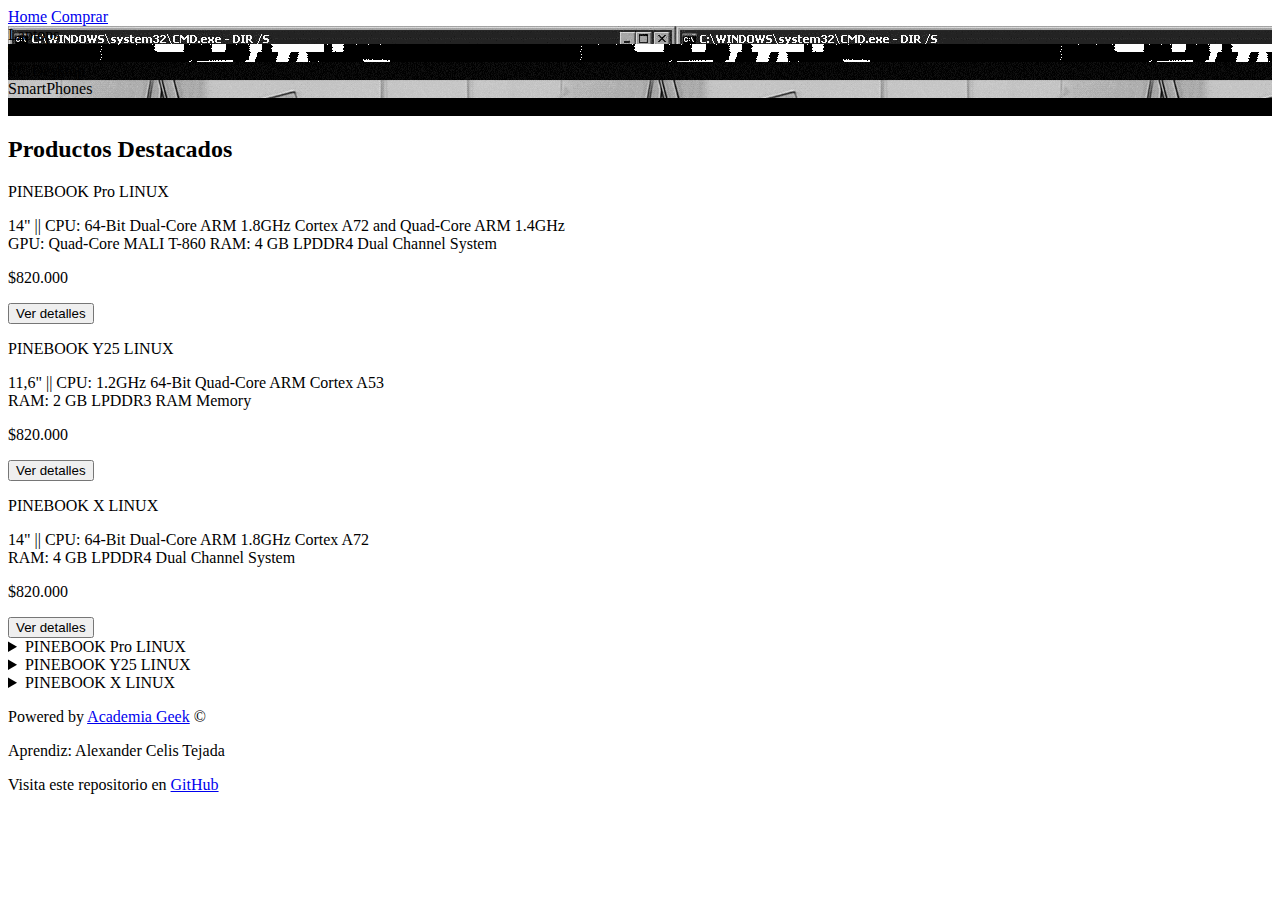
==== index.html @ 50fd1f1f "sprint 1 init" ====
<!DOCTYPE html>
<html lang="es">
<head>
    <meta charset="UTF-8">
    <meta http-equiv="X-UA-Compatible" content="IE=edge">
    <meta name="viewport" content="width=device-width, initial-scale=1.0">
    <link rel="stylesheet" href="./sprint_1/styles/styles.css">
    <script src="./sprint_1/scripts/script.js"></script>
    <title>Home</title>
</head>
<body>

    <header class="header">
        <nav class="navegacion">
            <a href="./sprint_1/index.html">Home</a>
            <a href="./sprint_1/compra.html">Comprar</a>
        </nav>
    </header>

    <section class="categorias">
        
        <div class="itemsCategorias" style="background-image: url(./image/background4.gif);">
        <div class="itemsCategoriasInterno">
            <div>Laptops</div> 
        </div></div>
        <div class="itemsCategorias" style="background-image: url(./image/background2.gif);">
        <div class="itemsCategoriasInterno">
            <div>Tabletas</div> 
        </div></div>
        <div class="itemsCategorias" style="background-image: url(./image/background3.gif);">
        <div class="itemsCategoriasInterno">
           <div>PC Desktop</div> 
        </div></div>
        <div class="itemsCategorias" style="background-image: url(./image/background.gif);">
        <div class="itemsCategoriasInterno">
           <div> SmartPhones</div>
        </div></div>
        <div class="itemsCategorias" style="background-image: url(./image/background5.gif);">
        <div class="itemsCategoriasInterno">
           <div>SmartWatches</div> 
        </div></div>

    </section>

    <h2 class="productsTitle">Productos Destacados</h2>

    <section class="products">

        <div class="productItems">
            <div class="productItems-img" style="background-image: url(./image/pc1.jpg);"></div>
            <p class="title">PINEBOOK Pro LINUX</p>
            <p class="description">14" || CPU: 64-Bit Dual-Core ARM 1.8GHz Cortex A72
                and Quad-Core ARM 1.4GHz
               <br> GPU: Quad-Core MALI T-860
                RAM: 4 GB LPDDR4 Dual Channel System</p>
            <p class="price">$820.000</p>
            <button type="button" onclick="showDetails1()"> Ver detalles</button>
        </div>

        <div class="productItems">
            <div class="productItems-img" style="background-image: url(./image/pc1.jpg);"></div>
            <p class="title">PINEBOOK Y25 LINUX</p>
            <p class="description">11,6" || CPU: 1.2GHz 64-Bit Quad-Core ARM Cortex A53 <br>
                RAM: 2 GB LPDDR3 RAM Memory</p>
            <p class="price">$820.000</p>
            <button type="button" onclick="showDetails2()">Ver detalles</button>
        </div>

        <div class="productItems">
            <div class="productItems-img" style="background-image: url(./image/pc1.jpg);"></div>
            <p class="title">PINEBOOK X LINUX</p>
            <p class="description">14" || CPU: 64-Bit Dual-Core ARM 1.8GHz Cortex A72 <br>
                RAM: 4 GB LPDDR4 Dual Channel System</p>
            <p class="price">$820.000</p>
            <button type="button" onclick="showDetails3()">Ver detalles</button>
            
        </div>

    </section>

    <section class="descriptionExtended" id="descriptionExtended1">

        <details id="details1">
            <summary>PINEBOOK Pro LINUX</summary>
            <details><summary>CPU</summary>
                <li>64-Bit Dual-Core ARM 1.8GHz Cortex A72 and Quad-Core ARM 1.4GHz Cortex A53</li>
            </details>
            
            <details><summary>GPU</summary>
                <li>Quad-Core MALI T-860</li>
            </details>

            <details><summary>RAM</summary>
                <li>4 GB LPDDR4 Dual Channel System</li>
            </details>

            <details><summary>Pantalla</summary>
                <li>14.1″ IPS LCD (1920 x 1080)</li>
            </details>

            <details><summary>Accesorios</summary>
                <li>DRAM Memory: Flash: 64 GB eMMC 5.0 <br>
                    WiFi 802.11AC + Bluetooth 5.0 <br>
                    Keyboard: Full Size ANSI(US) type Keyboard <br>
                    Touch-pad: Large Multi-Touch Touchpad <br>
                    Front Camera: 2.0 Megapixels</li>
                </details>
            
        </details>

        <details id="details2">
            <summary>PINEBOOK Y25 LINUX</summary>
            <details><summary>CPU</summary>
                <li>1.2GHz 64-Bit Quad-Core ARM Cortex A53</li>
            </details>
            
            <details><summary>GPU</summary>
                <li>No incluye</li>
            </details>

            <details><summary>RAM</summary>
                <li>2 GB LPDDR3 RAM Memory</li>
            </details>

            <details><summary>Pantalla</summary>
                <li>11.6″ IPS LCD (1920 x 1080)</li>
            </details>

            <details><summary>Accesorios</summary>
                <li>Flash: 16 GB eMMC 5.0 (upgradable up to 64GB) <br>
                    Wireless: WiFi 802.11bgn + Bluetooth 4.0<br>
                    Touch-pad: Large Multi-Touch Touchpad<br>
                    Front Camera: 0.3 Megapixels</li>
                </details>
            
        </details>

        <details id="details3">
            <summary>PINEBOOK X LINUX</summary>
            <details><summary>CPU</summary>
                <li>64-Bit Dual-Core ARM 1.8GHz Cortex A72 and Quad-Core ARM 1.4GHz Cortex A53</li>
            </details>
            
            <details><summary>GPU</summary>
                <li>Quad-Core MALI T-860</li>
            </details>

            <details><summary>RAM</summary>
                <li>4 GB LP DDR4 Dual Channel System</li>
            </details>

            <details><summary>Pantalla</summary>
                <li>14.1″ IPS LCD (1920 x 1080)</li>
            </details>

            <details><summary>Accesorios</summary>
                <li>Flash: 64 GB eMMC 5.0 <br>
                    Wireless: WiFi 802.11AC + Bluetooth 5.0<br>
                    Touch-pad: Large Multi-Touch Touchpad<br>
                    Front Camera: 2.0 Megapixels</li>
                </details>
            
        </details>

    </section>

    <footer class="footer">
        <p>Powered by <a href="https://makaia.org/portfolio/academia-geek/" rel="powered">Academia Geek</a> ©</p>
        <p>Aprendiz: Alexander Celis Tejada</p>
        <p>Visita este repositorio en <a href="https://github.com/alexandercelis/sprint_1" rel="repositorio">GitHub</a> </p>
    </footer>

</body>
</html>
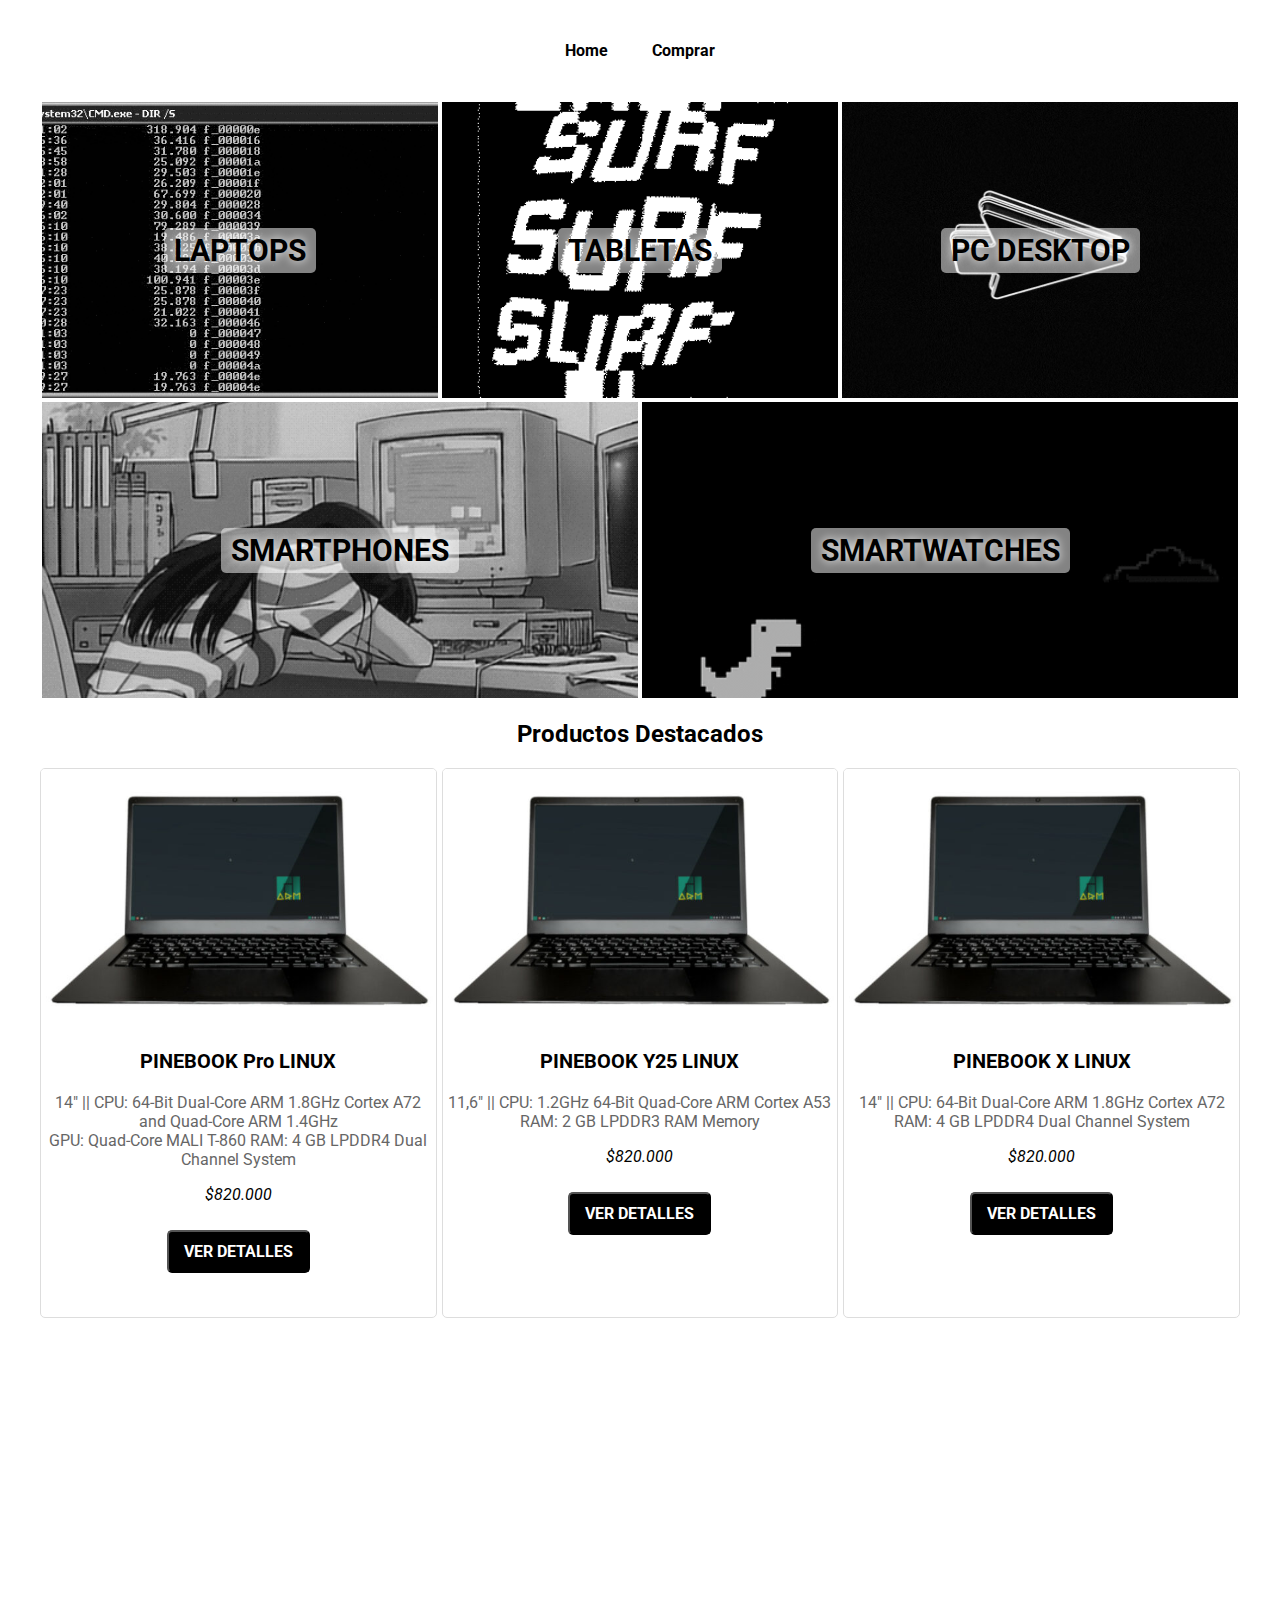
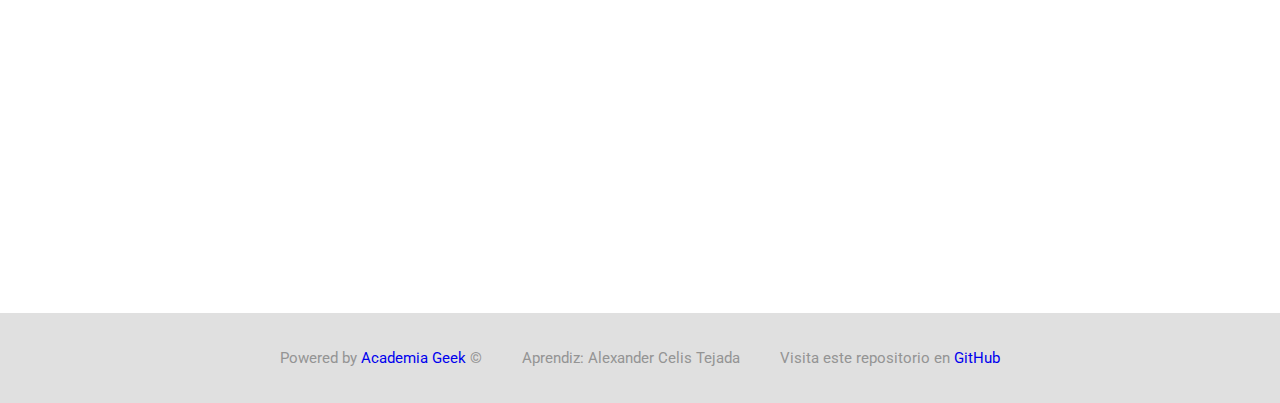
==== commit dc1e7978: "sprint 1 init" ====
--- a/index.html
+++ b/index.html
@@ -4,38 +4,38 @@
     <meta charset="UTF-8">
     <meta http-equiv="X-UA-Compatible" content="IE=edge">
     <meta name="viewport" content="width=device-width, initial-scale=1.0">
-    <link rel="stylesheet" href="./sprint_1/styles/styles.css">
-    <script src="./sprint_1/scripts/script.js"></script>
+    <link rel="stylesheet" href="../styles/styles.css">
+    <script src="../scripts/script.js"></script>
     <title>Home</title>
 </head>
 <body>
 
     <header class="header">
         <nav class="navegacion">
-            <a href="./sprint_1/index.html">Home</a>
-            <a href="./sprint_1/compra.html">Comprar</a>
+            <a href="../index.html">Home</a>
+            <a href="../compra.html">Comprar</a>
         </nav>
     </header>
 
     <section class="categorias">
         
-        <div class="itemsCategorias" style="background-image: url(./image/background4.gif);">
+        <div class="itemsCategorias" style="background-image: url(../image/background4.gif);">
         <div class="itemsCategoriasInterno">
             <div>Laptops</div> 
         </div></div>
-        <div class="itemsCategorias" style="background-image: url(./image/background2.gif);">
+        <div class="itemsCategorias" style="background-image: url(../image/background2.gif);">
         <div class="itemsCategoriasInterno">
             <div>Tabletas</div> 
         </div></div>
-        <div class="itemsCategorias" style="background-image: url(./image/background3.gif);">
+        <div class="itemsCategorias" style="background-image: url(../image/background3.gif);">
         <div class="itemsCategoriasInterno">
            <div>PC Desktop</div> 
         </div></div>
-        <div class="itemsCategorias" style="background-image: url(./image/background.gif);">
+        <div class="itemsCategorias" style="background-image: url(../image/background.gif);">
         <div class="itemsCategoriasInterno">
            <div> SmartPhones</div>
         </div></div>
-        <div class="itemsCategorias" style="background-image: url(./image/background5.gif);">
+        <div class="itemsCategorias" style="background-image: url(../image/background5.gif);">
         <div class="itemsCategoriasInterno">
            <div>SmartWatches</div> 
         </div></div>
@@ -47,7 +47,7 @@
     <section class="products">
 
         <div class="productItems">
-            <div class="productItems-img" style="background-image: url(./image/pc1.jpg);"></div>
+            <div class="productItems-img" style="background-image: url(../image/pc1.jpg);"></div>
             <p class="title">PINEBOOK Pro LINUX</p>
             <p class="description">14" || CPU: 64-Bit Dual-Core ARM 1.8GHz Cortex A72
                 and Quad-Core ARM 1.4GHz
@@ -58,7 +58,7 @@
         </div>
 
         <div class="productItems">
-            <div class="productItems-img" style="background-image: url(./image/pc1.jpg);"></div>
+            <div class="productItems-img" style="background-image: url(../image/pc1.jpg);"></div>
             <p class="title">PINEBOOK Y25 LINUX</p>
             <p class="description">11,6" || CPU: 1.2GHz 64-Bit Quad-Core ARM Cortex A53 <br>
                 RAM: 2 GB LPDDR3 RAM Memory</p>
@@ -67,7 +67,7 @@
         </div>
 
         <div class="productItems">
-            <div class="productItems-img" style="background-image: url(./image/pc1.jpg);"></div>
+            <div class="productItems-img" style="background-image: url(../image/pc1.jpg);"></div>
             <p class="title">PINEBOOK X LINUX</p>
             <p class="description">14" || CPU: 64-Bit Dual-Core ARM 1.8GHz Cortex A72 <br>
                 RAM: 4 GB LPDDR4 Dual Channel System</p>
--- a/styles/styles.css
+++ b/styles/styles.css
@@ -0,0 +1,253 @@
+@import url('https://fonts.googleapis.com/css2?family=Roboto&display=swap');
+
+body{
+    padding:0;
+    margin: 0;
+    box-sizing: border-box;
+    font-family: "Roboto", sans-serif;
+}
+
+header{
+    width: 100%;
+    height: 10vh;
+    display: flex;
+    flex-direction: row;
+    flex-wrap: wrap;
+    justify-content: center;
+    align-items: center;
+    margin-top: 5px;
+}
+.header .navegacion a{
+    color: black;
+    text-decoration: none;
+    padding: 20px;
+    text-align: center;
+    font-weight: bold;
+}
+
+.header .navegacion a:hover{
+    background: black;
+    color: white;
+}
+
+.categorias{
+    max-width: 1200px;
+    margin: 5px auto;
+    display: flex;
+    flex-wrap: wrap;
+}
+
+.itemsCategorias{
+    flex-grow: 1;
+    flex-basis: 0;
+    min-width: 33.33%;
+    border: 2px solid white;
+    box-sizing: border-box;
+    height: 300px;
+    background-size: cover;
+    background-position-x: center;
+    background-position-y: center;
+}
+
+.itemsCategoriasInterno{
+    display: flex;
+    justify-content: center;
+    align-items: center;
+    height: 100%;
+    
+}
+
+.itemsCategoriasInterno > div {
+    padding: 5px 10px;
+    background: rgba(255, 255, 255, 0.514);
+    color: black;
+    border-radius: 5px;
+    text-shadow: 0px 0px 10px #FFFFFF;
+    font-size: 30px;
+    font-weight: bold;
+    text-transform: uppercase;
+}
+
+.itemsCategoriasInterno > div:hover {
+    background: rgb(255, 255, 255);
+}
+
+@media (max-width:1000px){
+    .itemsCategorias{
+        min-width: 50%;
+    }
+}
+
+@media (max-width:800px){
+    .itemsCategorias{
+        min-width: 100%;
+    }
+}
+
+.products{
+    margin-top: 20px;
+    height: 40px;
+    max-width: 1200px;
+    margin: 0 auto;
+    display: grid;
+    grid-template-columns: 1fr 1fr 1fr;
+    grid-gap: 5px;
+}
+
+@media(max-width: 1000px){
+    .products{
+        grid-template-columns: 1fr 1fr;
+    }
+}
+
+@media(max-width: 800px){
+    .products{
+        grid-template-columns: 1fr;
+    }
+}
+
+.productsTitle{
+    text-align: center;
+}
+
+.productItems{
+    border: 1px solid #ddd;
+    border-radius: 5px;
+    overflow: hidden;
+    text-align: center;
+    box-sizing: border-box;
+    height: 550px;
+}
+
+.products .productItems .title{
+    font-size: 20px;
+    font-weight: bold;
+}
+
+
+.products .productItems .description{
+   color: #666;
+    }
+
+
+.products .productItems .price{
+    font-style: italic;
+}
+
+.products .productItems-img {
+    height: 200px;
+    background-size: cover;
+    background-position: center;
+    padding: 30px 20px;
+}
+
+.products .productItems button {
+    outline: none;
+    background: black;
+    font-family: "Roboto", sans-serif;
+    color: white;
+    padding: 10px 15px;
+    text-transform: uppercase;
+    cursor: pointer;
+    font-weight: bold;
+    border-radius: 5px;
+    font-size: 16px;
+    margin: 10px 0;
+    cursor: pointer;
+}
+
+.products .productItems button a{
+    text-decoration: none;
+    color: white;
+}
+
+.descriptionExtended{
+    height: 200px;
+    max-width: 1200px;
+    align-items: center;
+    padding-left: 30px;
+    display: grid;
+    grid-template-columns: 1fr 1fr 1fr;
+    grid-gap: 10px;
+    position: relative;
+    top: 80vh;
+}
+
+.descriptionExtended details {
+    font-family: "Roboto", sans-serif;
+    font-size: 16px;
+    cursor: pointer;
+}
+
+#details1{
+    display: none;
+}
+#details2{
+    display: none;
+}
+#details3{
+    display: none;
+}
+
+@media(max-width: 1000px){
+    .descriptionExtended{
+        grid-template-columns: 1fr 1fr 1fr;
+        top: 200vh;
+    }
+}
+
+@media(max-width: 800px){
+    .descriptionExtended{
+        grid-template-columns: 1fr 1fr;
+        top: 300vh;
+    }
+}
+
+@media(max-width: 600px){
+    .descriptionExtended{
+        grid-template-columns: 1fr 1fr;
+        top: 320vh;
+    }
+}
+.footer{
+    width: 100%;
+    height: 10vh;
+    display: flex;
+    flex-direction: row;
+    flex-wrap: wrap;
+    position: relative;
+    top: 100vh;
+    justify-content: center;
+    align-items: center;
+    margin-top: 5px;
+    background: rgb(224, 224, 224);
+}
+
+.footer p{
+    margin: 0 20px;
+    font-size: 15px;
+    color: rgb(148, 148, 148);
+}
+
+.footer p a {
+    text-decoration: none;
+}
+
+@media(max-width:1000px){
+    .footer{
+        top: 200vh;
+    }
+}
+
+@media(max-width:800px){
+    .footer{
+        top: 300vh;
+    }
+}
+
+@media(max-width:600px){
+    .footer{
+        top: 320vh;
+    }
+}
+
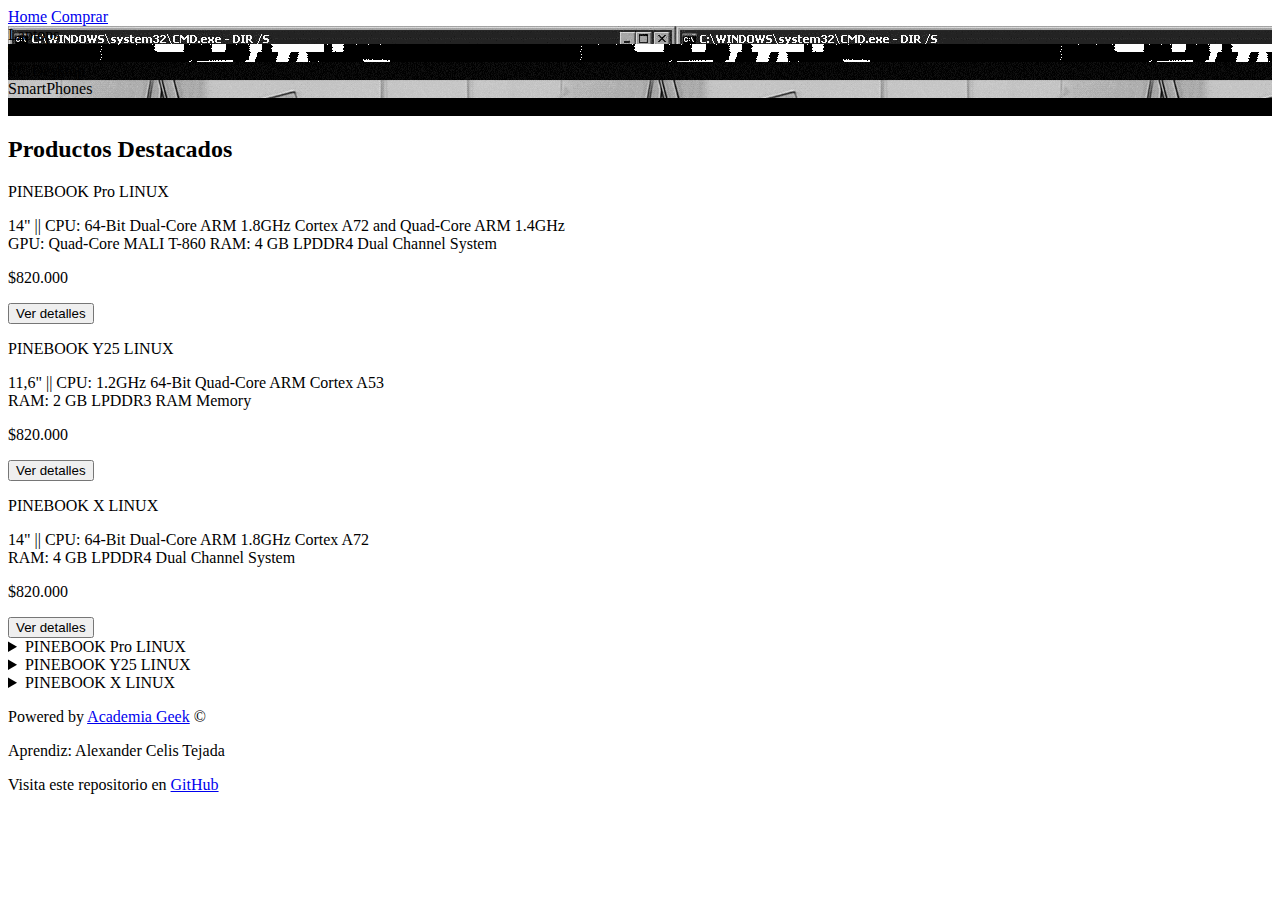
==== commit eedc925f: "sprint 1 init" ====
--- a/index.html
+++ b/index.html
@@ -4,16 +4,16 @@
     <meta charset="UTF-8">
     <meta http-equiv="X-UA-Compatible" content="IE=edge">
     <meta name="viewport" content="width=device-width, initial-scale=1.0">
-    <link rel="stylesheet" href="../styles/styles.css">
-    <script src="../scripts/script.js"></script>
+    <link rel="stylesheet" href="../sprint_1/styles/styles.css">
+    <script src="../sprint_1/scripts/script.js"></script>
     <title>Home</title>
 </head>
 <body>
 
     <header class="header">
         <nav class="navegacion">
-            <a href="../index.html">Home</a>
-            <a href="../compra.html">Comprar</a>
+            <a href="../sprint_1/index.html">Home</a>
+            <a href="../sprint_1/compra.html">Comprar</a>
         </nav>
     </header>
 
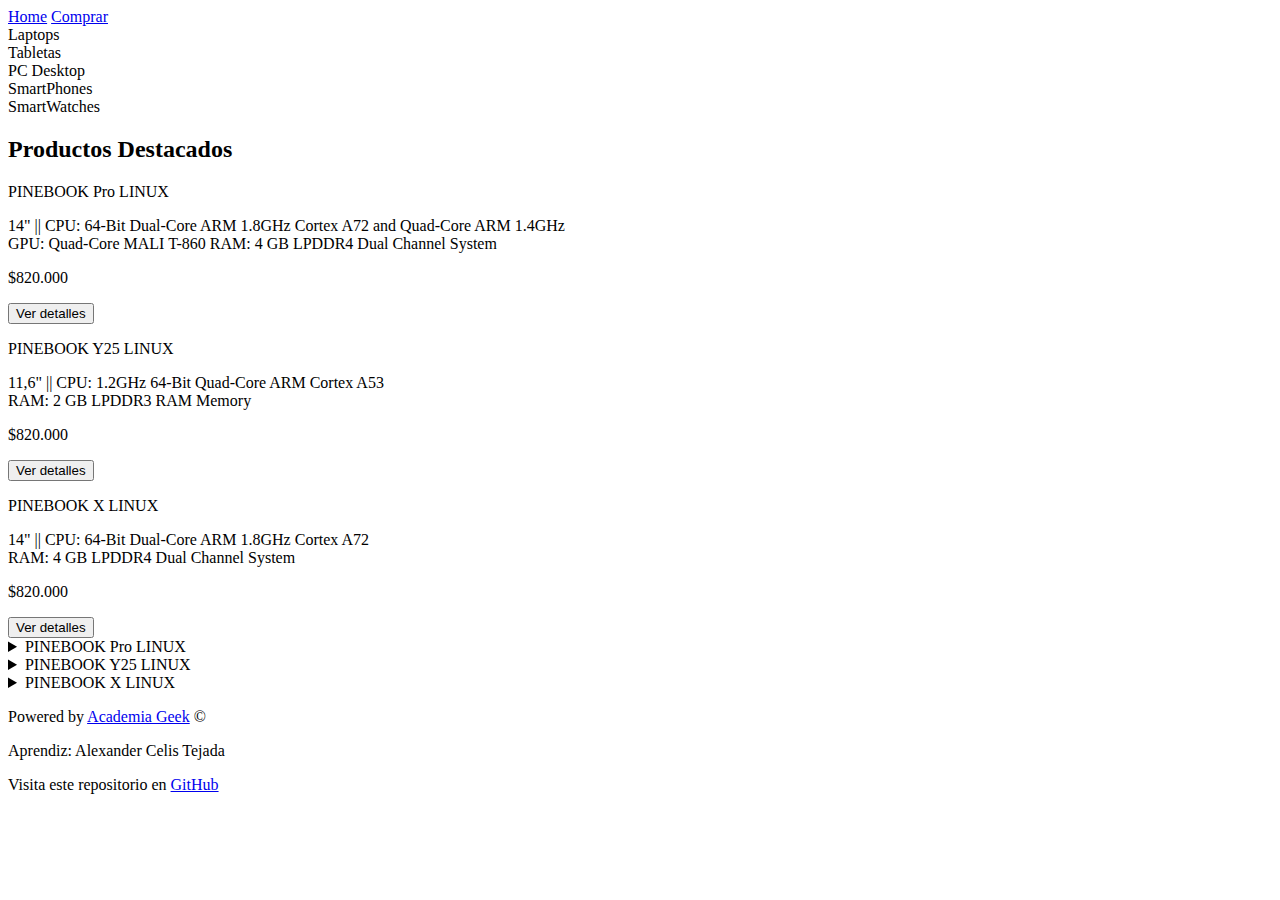
==== commit 80891085: "sprint 1 init" ====
--- a/index.html
+++ b/index.html
@@ -19,23 +19,23 @@
 
     <section class="categorias">
         
-        <div class="itemsCategorias" style="background-image: url(../image/background4.gif);">
+        <div class="itemsCategorias" style="background-image: url(../sprint_1/image/background4.gif);">
         <div class="itemsCategoriasInterno">
             <div>Laptops</div> 
         </div></div>
-        <div class="itemsCategorias" style="background-image: url(../image/background2.gif);">
+        <div class="itemsCategorias" style="background-image: url(../sprint_1/image/background2.gif);">
         <div class="itemsCategoriasInterno">
             <div>Tabletas</div> 
         </div></div>
-        <div class="itemsCategorias" style="background-image: url(../image/background3.gif);">
+        <div class="itemsCategorias" style="background-image: url(../sprint_1/image/background3.gif);">
         <div class="itemsCategoriasInterno">
            <div>PC Desktop</div> 
         </div></div>
-        <div class="itemsCategorias" style="background-image: url(../image/background.gif);">
+        <div class="itemsCategorias" style="background-image: url(../sprint_1/image/background.gif);">
         <div class="itemsCategoriasInterno">
            <div> SmartPhones</div>
         </div></div>
-        <div class="itemsCategorias" style="background-image: url(../image/background5.gif);">
+        <div class="itemsCategorias" style="background-image: url(../sprint_1/image/background5.gif);">
         <div class="itemsCategoriasInterno">
            <div>SmartWatches</div> 
         </div></div>
@@ -47,7 +47,7 @@
     <section class="products">
 
         <div class="productItems">
-            <div class="productItems-img" style="background-image: url(../image/pc1.jpg);"></div>
+            <div class="productItems-img" style="background-image: url(../sprint_1/image/pc1.jpg);"></div>
             <p class="title">PINEBOOK Pro LINUX</p>
             <p class="description">14" || CPU: 64-Bit Dual-Core ARM 1.8GHz Cortex A72
                 and Quad-Core ARM 1.4GHz
@@ -58,7 +58,7 @@
         </div>
 
         <div class="productItems">
-            <div class="productItems-img" style="background-image: url(../image/pc1.jpg);"></div>
+            <div class="productItems-img" style="background-image: url(../sprint_1/image/pc1.jpg);"></div>
             <p class="title">PINEBOOK Y25 LINUX</p>
             <p class="description">11,6" || CPU: 1.2GHz 64-Bit Quad-Core ARM Cortex A53 <br>
                 RAM: 2 GB LPDDR3 RAM Memory</p>
@@ -67,7 +67,7 @@
         </div>
 
         <div class="productItems">
-            <div class="productItems-img" style="background-image: url(../image/pc1.jpg);"></div>
+            <div class="productItems-img" style="background-image: url(../sprint_1/image/pc1.jpg);"></div>
             <p class="title">PINEBOOK X LINUX</p>
             <p class="description">14" || CPU: 64-Bit Dual-Core ARM 1.8GHz Cortex A72 <br>
                 RAM: 4 GB LPDDR4 Dual Channel System</p>
